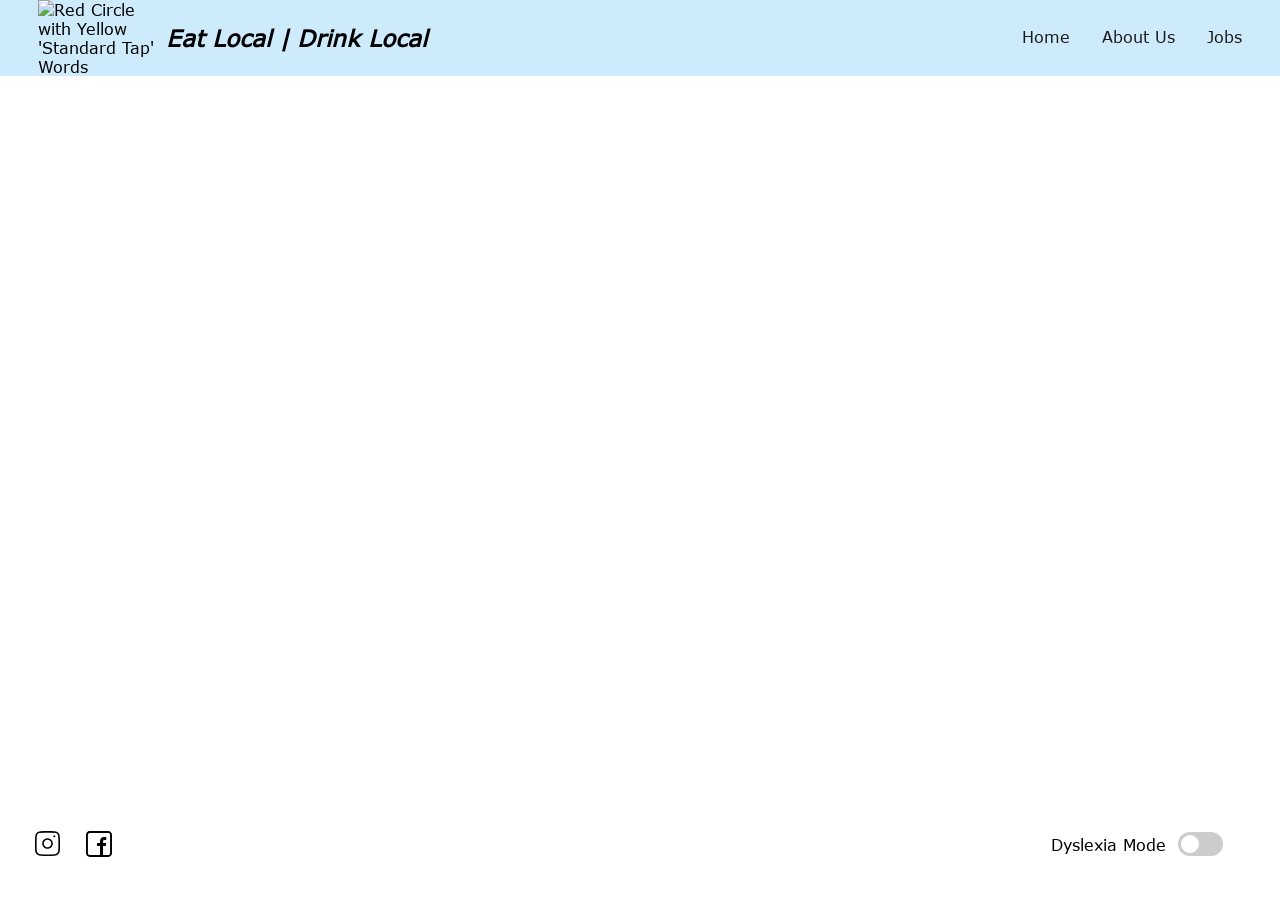
==== about.html @ 4fc0cf27 "added about page and fixed the menu" ====
<!DOCTYPE html>
<html lang="en">
<head>
    <meta charset="UTF-8">
    <meta name="viewport" content="width=device-width, initial-scale=1.0">
    <title>About | Standard Tap Philadelphia</title>
    <meta name="description" content="The home of local beer in Philadelphia. 21 drafts and 2 hand pumps complement a changing, locally sourced chalkboard menu." />
    <link rel="stylesheet" href="styles.css">
</head>
<body>
    <header aria-label="Header">
        <a href="#main" class="skip-link">Skip to main content</a>

        <div class="site-branding" role="Content">
            <img src="https://images.squarespace-cdn.com/content/v1/5dd43005931aab7d2c9b4cdf/1574188395319-GMSWC31FBBBBGD2QSYED/standardtaplogo.png"
                alt="Red Circle with Yellow 'Standard Tap' Words" />
        <h1>Eat Local | Drink Local</h1>
        </div>
        
    
        <button class="hamburger" aria-label="Hamburger Menu" aria-expanded="false">
        <span></span>
        <span></span>
        <span></span>
        </button>

        <nav class="header-menu closed" aria-label="Primary Menu">
        <ul aria-label="Navigation">
            <li aria-label="Home"><a href="index.html">Home</a></li>
            <li aria-label="About Us"><a href="about.html">About Us</a></li>
            <li aria-label="Jobs"><a href="jobs.html">Jobs</a></li>
        </ul>
        </nav> 
    </header>
    <main>

    </main>
<footer>
    <ul class="primary-menu" aria-label="Footer Navigation">
        <li class="social" aria-label="Standard Tap on Instagram (opens in a new tab)">
        <a href="" rel="noopener noreferrer" target="_blank">
            <img src="assets/insta-logo.svg" data-light="assets/insta-logo.svg" data-dark="assets/insta-dark-logo.svg" alt="Instagram Logo"/>
        </a>
        </li>
        <li class="social" aria-label="Standard Tap on Facebook (opens in a new tab)">
        <a href="" rel="noopener noreferrer" target="_blank">
        <img src="assets/fb-logo.svg" data-light="assets/fb-logo.svg" data-dark="assets/fb-dark-logo.svg" alt="Facebook Logo"/>
        </a>
        </li>
    </ul>
    <div class="dyslexia-toggle" aria-label="accessibility options" role="Toggle">
        <span id="dyslexia-label" role="Label">Dyslexia Mode</span>
        <button id="dyslexia-toggle" class="switch" role="Switch" aria-checked="false" aria-label="Toggle Dyslexia Mode">
            <span class="switch-handle"></span>
        </button>
    </div>
    </footer>
    <script>
        const toggle = document.getElementById("dyslexia-toggle");

        // Load saved preference
        const isOn = localStorage.getItem("dyslexia") === "on";
        if (isOn) {
        document.body.classList.add("dyslexia-mode");
        toggle.setAttribute("aria-checked", "true");
        }

        toggle.addEventListener("click", () => {
        const enabled = document.body.classList.toggle("dyslexia-mode");
        toggle.setAttribute("aria-checked", enabled.toString());
        localStorage.setItem("dyslexia", enabled ? "on" : "off");
        });

        const links = document.querySelectorAll("[data-bg]");
        const body = document.body;

        links.forEach(link => {
        const bgClass = `bg-${link.dataset.bg}`;
        link.addEventListener("mouseenter", () => body.classList.add(bgClass));
        link.addEventListener("mouseleave", () => body.classList.remove(bgClass));
        link.addEventListener("focus", () => body.classList.add(bgClass));
        link.addEventListener("blur", () => body.classList.remove(bgClass));
        });

        const updateSocialIcons = () => {
        const isDark = window.matchMedia("(prefers-color-scheme: dark)").matches;
        document.querySelectorAll(".social img").forEach(img => {
            img.src = isDark ? img.dataset.dark : img.dataset.light;
        });
        };

        updateSocialIcons();
        window.matchMedia("(prefers-color-scheme: dark)").addEventListener("change", updateSocialIcons);

    const hamburger = document.querySelector(".hamburger");
    const headerMenu = document.querySelector(".header-menu");
    const dyslexiaToggle = document.getElementById("dyslexia-toggle");

    hamburger.addEventListener("click", () => {
        const isOpen = headerMenu.classList.toggle("closed") === false;
        hamburger.setAttribute("aria-expanded", isOpen.toString());
    });

    // Close hamburger menu when tabbing past dyslexia toggle (mobile only)
    dyslexiaToggle.addEventListener("keydown", (e) => {
        const isTab = e.key === "Tab";
        const isShift = e.shiftKey;
        const isMobile = window.matchMedia("(max-width: 768px)").matches;
        const menuIsOpen = !headerMenu.classList.contains("closed");

        // Forward tab only, mobile only, menu open
        if (isTab && !isShift && isMobile && menuIsOpen) {
        headerMenu.classList.add("closed");
        hamburger.setAttribute("aria-expanded", "false");
        }
    });
    const mediaQuery = window.matchMedia("(min-width: 769px)");

    function handleResize(e) {
    if (e.matches) {
        // Desktop: always show nav
        headerMenu.classList.remove("closed");
        hamburger.setAttribute("aria-expanded", "true");
    } else {
        // Mobile: hide nav by default
        headerMenu.classList.add("closed");
        hamburger.setAttribute("aria-expanded", "false");
    }
    }

    // Run once on load
    handleResize(mediaQuery);

    // Run on resize
    mediaQuery.addEventListener("change", handleResize);

    </script>
</body>
</html>
---- styles.css ----
:root {
  --text-color: #1a1a1a;
  --bg-color: #ffffff;
  --bg-color-fade:rgba(255, 255, 255, 0.386);
  --accent-color: #630606;
  --red-color-fade: rgba(99, 6, 6, 0.8); 
  --error-red: #cc0000;
  --error-red-light: #ffcccc;
  --yellow-light: #fff0c8;
  --accent-two: #bc8d00;
  --accent-color-fade: rgba(0, 0, 0, 0.60);
  --dark-bg: #2c2c2c;
  --dark-bg-two: #4b4b4b;
  --dark-text: #F7F7F7; 
  --focus: #1159ab;
  --focus-dark: #51a2ff;
  --blue-background: rgb(194, 230, 252, 0.8);
  --grey-light: #ccc;
  --readable-box-color: rgba(255, 255, 255, 0.85);
  --box-shadow: rgba(0, 0, 0, 0.3);
  --transparent: rgba(0, 0, 0, 0);
}
@font-face {
    font-family: 'OpenDyslexic';
    src: url(./assets/OpenDyslexic-Regular.otf);
}
@font-face {
    font-family: 'Verdana';
    src: url(./assets/Verdana.ttf);
}

html,
body {
  min-height: 100%;
  font-size: 100%;
  margin: 0;
}

body {
  min-height: 100vh;
  height: 100%;
  display: flex;
  flex-direction: column;

  font-family: "Verdana", sans-serif;
}
body{
  background-image: url("https://images.squarespace-cdn.com/content/v1/5dd43005931aab7d2c9b4cdf/1592505151560-CEYVJVN3I89QY1W0RVCQ/homepage%2Bbackground.jpg");
  background-size: cover;
  background-position: center;
  background-repeat: no-repeat;
}

main {
  position: relative;
  z-index: 2;
}


header{
  display: flex;
  position: relative;
  flex-direction: row;
  justify-content: space-between;
  padding: 0px 3vw;
  margin: 0;  
  background-color: var(--blue-background);
}
main{
  flex: 1;
  display: flex;
  flex-direction: column;

  align-items: center;        /* horizontal centering */
  justify-content: flex-start; /* vertical top alignment */
  text-align: center;
  margin-top: 3vw;
}
.flex{
  display: flex;
  flex-direction: column;
  align-items: end;
}


/*BODY AND PHOTO STYLING*/
body::after {
  content: "";
  position: fixed;
  inset: 0;

  background-size: cover;
  background-position: center;
  background-repeat: no-repeat;

  opacity: 0; /* keep as default if you want the original background hidden */
  /* transition: opacity 0.5s ease-in-out; */ /* REMOVE THIS */

  pointer-events: none;
  z-index: -1;
}


body::before {
  content: "";
  position: fixed;
  inset: 0;
  background: var(--bg-color-fade);
  z-index: 0;
}


body.bg-food::after {
  background-image: url("https://images.squarespace-cdn.com/content/v1/5dd43005931aab7d2c9b4cdf/1682466593120-5XAHETOP9T0EJ8B3QXQ9/DSC09993.jpg");
  opacity: 1;
}

body.bg-drink::after {
  background-image: url("https://images.squarespace-cdn.com/content/v1/5dd43005931aab7d2c9b4cdf/1681236670642-6CSM02E4DPV5VDE2HC1P/DSC04756.jpg");
  opacity: 1;
}

body.bg-visit::after {
  background-image: url("https://images.squarespace-cdn.com/content/v1/5dd43005931aab7d2c9b4cdf/1683046927496-STR69ORZ93CP3G6DN9E6/public.jpeg");
  opacity: 1;
}

body.bg-happy::after {
  background-image: url("https://images.squarespace-cdn.com/content/v1/5dd43005931aab7d2c9b4cdf/1739847118194-CU3IDQPMOUGMMX12Z4S9/HH.jpg");
  opacity: 1;
}
/*general styles*/

p{
    font-size: clamp(1rem, 1.2vw, 1.5rem);
    line-height: 1.5;
    max-width: 65ch;
    text-align: start;
}

.primary-actions {
  width: 100%;
  display: flex;
  justify-content: center;
}

.primary-actions ul {
  justify-content: center;
  gap: 60px;
  width: 70%;
}


.action-link {
  font-size: clamp(1.05rem, 8vw, 5rem);

}
button {
  font-family: inherit;
}
a{
    text-decoration: none;
    color: var(--text-color);
    font-size: 1rem;
    line-height: 1.5;
}

ul{
    list-style: none;
    display: flex;
    flex-direction: row;
    width: 100%;
    flex-wrap: wrap;
     margin: 0, auto;
    padding: 0;
    gap: 2.5vw;
}

li{
    font-size: clamp(1rem, 2.5vw, 1.5rem);
    line-height: 1.5;
}

h1{
   font-size: clamp(1.05rem, 1.8vw, 1.5rem);
    font-weight: 600;
    line-height: 1.5;
    font-style: italic;
}

address{
    font-size: clamp(1rem, 1.5vw, 1.5rem);
    font-weight: 400;
    line-height: 1.5;
}
/*header styles*/
.site-branding{
  display: flex;
  flex-direction: row;
  align-items: center;
}

.site-branding img{
  width: 10vw;
}

#main{
    margin-top: 1vw;
    padding: 1vw;
}

.skip-link {
  position: absolute;
  top: -90px;
  left: 0;
  z-index: 100;
  background-color: var(--bg-color);
  padding: 10px 15px;
}

:focus-visible {
  outline: 3px solid var(--focus);
  outline-offset: 3px;
}

.social a {
  display: inline-flex;
  align-items: center;
  justify-content: center;
  width: 2vw;
  height: auto;
}

.social img {
  width: 100%;
  height: 100%;
  object-fit: contain;
}

li a:hover,
li a:focus-visible {
    text-decoration: underline;

}

/* Switch body */
.switch {
  all: unset;
  -webkit-appearance: none;
  appearance: none;
  width: 45px;
  height: 24px;
  background-color: var(--grey-light);
  border-radius: 999px;
  overflow: hidden;
  box-sizing: border-box;
  cursor: pointer;
  position: relative;
  display: block;
  isolation: isolate;
  transition: var(--bg-color) 0.2s ease;
}

.switch-handle {
  width: 18px;
  height: 18px;
  background-color: var(--bg-color);
  border-radius: 50%;
  position: absolute;
  top: 3px;
  left: 3px;
  transition: transform 0.2s ease;
}


.switch[aria-checked="true"] {
  background-color: var(--accent-color);
}

.switch[aria-checked="true"] .switch-handle {
  transform: translateX(21px);
}


/* Keyboard focus */
.switch:focus-visible {
  outline: 3px solid var(--focus);
  outline-offset: 3px;
}

/*Dyslexia Mode*/
.dyslexia-toggle {
  display: flex;
  flex-wrap: nowrap;
  align-items: center;
  gap: 0.75rem;
  font-family: inherit;
  background-color: var(--bg-color);
  border-radius: 999px;
  padding: 5px 10px;
  width: fit-content;
  min-width: 200px;
  height:fit-content;
  /* key fix: push to the right in flex container */
  margin-left: auto;
}

.dyslexia-mode button {
  font-family: "OpenDyslexic", Verdana, sans-serif;
}

.dyslexia-mode {
  font-family: "OpenDyslexic", Verdana, sans-serif;
  line-height: 1.8;
  letter-spacing: 0.08em;
  word-spacing: 0.16em;
}

 #dyslexia-toggle:focus {
  outline: 3px solid var(--focus);
  outline-offset: 3px;
}

body.dyslexia-mode #dyslexia-toggle {
  font-family: "OpenDyslexic", Verdana, sans-serif;
}

.dyslexia-mode .primary-actions a {
  letter-spacing: 0.04em; /* reduced */
  word-spacing: 0.08em;
}
::placeholder {
  font-family: inherit;
}

.dyslexia-mode ::placeholder {
  font-family: "OpenDyslexic", Verdana, sans-serif;
}
.skip-link:focus { top: 0; }

.main-box {
  background-color: var(--readable-box-color); /* semi-transparent white for readability */
  padding: 3rem 2rem;  /* space around text and links */
  border-radius: 15px; /* rounded corners */
  box-shadow: 0 8px 20px var(--box-shadow); /* subtle shadow to float above bg */
  display: flex;
  flex-direction: column;
  align-items: center;
  gap: 2rem;
  max-width: fit-content; /* optional: constrain width */
  width: 75%;
  margin: 0 auto; /* center horizontally */
}

 
.hamburger {
  display: none;  
  flex-direction: column;
  justify-content: space-between;
  width: 30px;
  height: 22px;
  background: transparent;
  border: none;
  cursor: pointer;
  z-index: 0; 
  align-self: center;
}

.hamburger span {
  display: block;
  height: 4px;
  width: 100%;
  background-color: var(--text-color);
  border-radius: 2px;
}


.header-menu {
  display: flex;
  flex-direction: column;
  align-items: flex-start;
  gap: 1rem;
}


.header-menu.closed {
  display: none;
}

/*FOOTER*/
footer{
  display: flex;
  flex-wrap: wrap;
  flex-direction: row;
  justify-content: space-between;
  margin: 0; 
  height: fit-content;
  padding: 1.5vw;
  z-index: 2;
  align-items: center;
}

footer .primary-menu {
  display: flex;
  flex-direction: row;
  gap: 2vw;
  background-color: var(--readable-box-color);
  width: fit-content; 
  padding: 0.5rem 1rem;
  border-radius: 15px;
  align-items: center;
}

footer .primary-menu li {
  align-self: center;
  padding: 0;
}

footer .primary-menu li.social {
  display: flex;
  align-items: center;
  line-height: 0;
}

footer .primary-menu li.social a {
  display: flex;
  align-items: center;
  justify-content: center;
}
/*JOBS PAGE AND FORM STYLING*/

body.jobs main {
  padding: 0;
  margin: 0;
  width: 100%;
}


.sr-only {
  position: absolute;
  width: 1px;
  height: 1px;
  overflow: hidden;
  clip: rect(0,0,0,0);
  white-space: nowrap;
}

    form {
      background: var(--bg-color);
      padding: 2rem;
      border-radius: 10px;
      box-shadow: 0 4px 12px var(--box-shadow);
      width: 500px;
      display: flex;
      flex-direction: column;
      gap: 1rem;
    }

    h2 {
      text-align: center;
      margin: 0 0 0.5rem 0;
    }

    fieldset {
      border: none;
      padding: 0;
      margin: 0;
      display: flex;
      gap: 1rem;
    }

    label {
      display: flex;
      flex-direction: column;
      gap: 0.3rem;
      font-size: 0.9rem;
      font-weight: bold;
      color: var(--text-color);
      flex: 1;
      align-items:flex-start;
      letter-spacing: 0.08em;
    }
fieldset label {
  flex: 1;
}

form > label {
  flex: none;
  width: 100%;
}
    input[type="text"],
    input[type="email"],
    input[type="file"],
    textarea {
      width: 100%;
      padding: 0.6rem 0.8rem;
      border: 1px solid var(--grey-light);
      border-radius: 6px;
      font-size: 1rem;
      box-sizing: border-box;
      font-weight: normal;
      border-radius:15px;
    }

    textarea {
      resize: vertical;
    }

    input[type="file"] {
      padding: 0.4rem;
      cursor: pointer;
    }

    #contactForm.hidden {
      display: none;
    }
    button[type="submit"] {
      padding: 0.75rem;
      background-color: var(--accent-color);
      color: var(--bg-color);
      border: none;
      border-radius: 15px;
      font-size: 1rem;
    }
    button[type="reset"]{
      padding: 0.75rem;
      background-color: var(--background-color);
      color: var(--accent-color);
      border: solid 2px var(--accent-color);
      border-radius: 15px;
      font-size: 1rem;
      width:fit-content;
    }
    button[type="submit"]:hover {
      cursor: pointer;
    }
#returnBtn {
  padding: 0.75rem 1.5rem;
  background-color: var(--accent-color);
  color: var(--bg-color);
  border: none;
  border-radius: 6px;
  font-size: 1rem;
  cursor: pointer;
}


label{
  align-self:flex-start;
}
/*Feed back on the form*/
input.error,
textarea.error {
  border-color: #ffcccc;
  background-color: #fff5f5;
}

.error-message {
  display: none;
  color: var(--error-red);
  font-size: 0.8rem;
  font-weight: normal;
  margin-top: 0.25rem;
  align-items: center;
  gap: 0.3rem;
}

.error-message.visible {
  display: flex;
}
/*Confirmation*/
#confirmation {
      display: none;
      background: white;
      padding: 2rem;
      border-radius: 10px;
      box-shadow: 0 4px 12px rgba(0,0,0,0.1);
      width: 500px;
      text-align: center;
    }

    #confirmation h2 {
      color: var(--accent-color);
    }

    #confirmation dl {
      text-align: left;
      margin-top: 1rem;
    }

    #confirmation dt {
      font-weight: bold;
      color: #333;
      margin-top: 0.75rem;
    }

    #confirmation dd {
      margin: 0.2rem 0 0 0;
      color: #555;}

/* Optional: responsive adjustments */
@media (max-width: 768px) {
  .main-box {
    padding: 2rem 1rem;
  }
}

@media (prefers-reduced-motion: reduce) {
  * {
    animation-duration: 0.01ms !important;
    transition-duration: 0.01ms !important;
  }
}

@media (prefers-color-scheme: dark) {
  header{
    background-color: var(--accent-color-fade);
  }
  body {
    color: var(--dark-text);
  }
  a{
    color: var(--dark-text);
  }
  footer .primary-menu {
    background-color: var(--red-color-fade);
  }
  .skip-link{
    background-color: var(--accent-color);
  }
  body::before {
  background: var(--accent-color-fade);
}
  .dyslexia-toggle{
    background-color: var(--accent-color);
  }
  .switch[aria-checked="true"] {
  background-color: var(--accent-two);
}
  .main-box{
    background-color: var(--accent-color-fade);
    box-shadow:0 8px 20px var(--transparent);
  }
  
:focus-visible {
  outline: 3px solid var(--focus-dark);
  outline-offset: 3px;
}
 #dyslexia-toggle:focus {
  outline: 3px solid var(--focus-dark);
  outline-offset: 3px;
}
 .hamburger span{
    background-color: var(--bg-color);
  }
  /*Form Page*/
  body.jobs{
    background-color:var(--dark-bg);
  }
  form{
    background-color:var(--dark-bg);
    box-shadow: 0 4px 12px var(--bg-color-fade);
  }
  label{
    color: var(--dark-text);
  }
  input, textarea{
    background-color: var(--dark-bg-two);
    color: var(--dark-text);
  }
  /* Placeholder text */
  ::placeholder {
    color: var(--yellow-light);
  }
  /*Error Message*/
  input.error, textarea.error{
    border-color: var(--error-red);
    background-color: #4b4b4b;
    color: var(--error-red-light);
  }
  .error-message {
    color: var(--error-red-light);
  }

  /* Confirmation section */
  #confirmation {
    background-color: var(--dark-bg);
    box-shadow: 0 4px 12px var(--bg-color-fade);
  }

  #confirmation h2 {
    color: var(--accent-two);
  }

  #confirmation dt {
    color: var(--dark-text);
  }

  #confirmation dd {
    color: rgba(247, 247, 247, 0.7);
  }

  #confirmation p {
    color: var(--dark-text);
  }

  /* Reset button */
  button[type="reset"] {
    background-color: transparent;
    color: var(--dark-text);
    border-color: var(--dark-text);
  }

  /* Return button */
  #returnBtn {
    background-color: var(--accent-two);
    color: var(--dark-bg);
  }
}

@media (max-width: 768px) {
  .hamburger {
    display: flex;
  }

  header nav.header-menu {
    position: absolute;       
    top: 100%;
    left: 0;
    right: 0;
    background-color: var(--dark-text);
    padding: 1rem 2rem;
    flex-direction: column;
    border-bottom-left-radius: 10px;
    border-bottom-right-radius: 10px;
    z-index: 1000;            
  }
  nav.header-menu ul{
    flex-direction: column;
  }
   @media (prefers-color-scheme: dark) {
    header nav.header-menu {
      background-color: var(--accent-color);
    }
  }
}


@media (max-width: 600px) {
  .main-box {
    padding: 1.5rem 1rem;
    gap: 1rem;
  }

  .primary-actions ul {
    flex-direction: column;
    gap: 1rem;
  }

  .site-branding img {
    width: 25vw;
  }
    form {
    width: 90%;
    padding: 1rem;
  }

  fieldset {
    flex-direction: column;
    gap: 0.5rem;
  }

  button[type="submit"],
  button[type="reset"] {
    width: 100%;
  }
  
  footer .primary-menu{
    flex-direction: column;
    align-items: center;
    gap: 1rem;
  }
}


@media (max-width: 900px) {
  .social img{
    width: 25vw;
  }
  
}
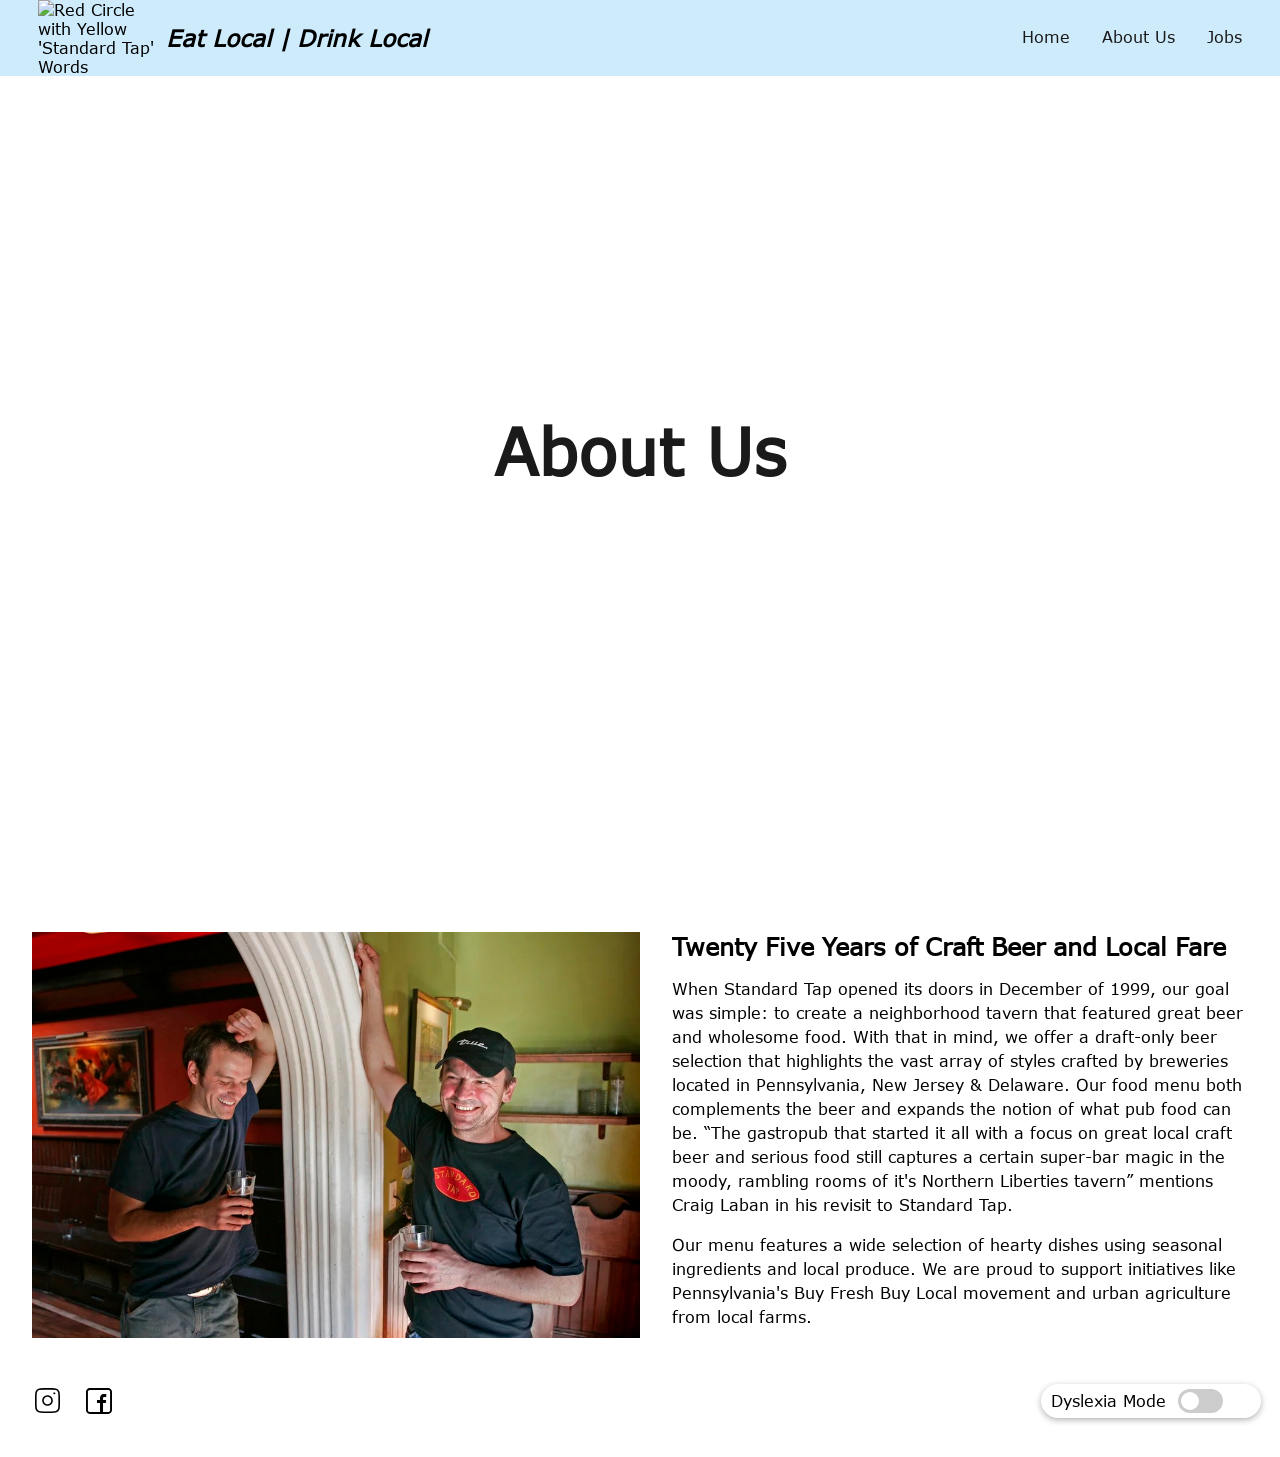
==== commit 6adac945: "some aria updates and start of about page" ====
--- a/about.html
+++ b/about.html
@@ -7,15 +7,15 @@
     <meta name="description" content="The home of local beer in Philadelphia. 21 drafts and 2 hand pumps complement a changing, locally sourced chalkboard menu." />
     <link rel="stylesheet" href="styles.css">
 </head>
-<body>
+<body class="about">
     <header aria-label="Header">
         <a href="#main" class="skip-link">Skip to main content</a>
 
-        <div class="site-branding" role="Content">
+        <figure class="site-branding">
             <img src="https://images.squarespace-cdn.com/content/v1/5dd43005931aab7d2c9b4cdf/1574188395319-GMSWC31FBBBBGD2QSYED/standardtaplogo.png"
                 alt="Red Circle with Yellow 'Standard Tap' Words" />
         <h1>Eat Local | Drink Local</h1>
-        </div>
+        </figure>
         
     
         <button class="hamburger" aria-label="Hamburger Menu" aria-expanded="false">
@@ -24,7 +24,7 @@
         <span></span>
         </button>
 
-        <nav class="header-menu closed" aria-label="Primary Menu">
+        <nav class="header-menu closed" aria-label="Primary Menu" role="menu">
         <ul aria-label="Navigation">
             <li aria-label="Home"><a href="index.html">Home</a></li>
             <li aria-label="About Us"><a href="about.html">About Us</a></li>
@@ -33,7 +33,17 @@
         </nav> 
     </header>
     <main>
-
+        <section class="hero" aria-label="Hero Image" role="banner">
+            <h2>About Us</h2>
+        </section>
+        <section class="abt-flex" aria-label="about content" role="group">
+            <img src="./assets/aboutimage.jpg" alt="Image of two men in the standard tap standing by an arch way laughing and holding a draft beer.One wears a standard tap shirt and smiles into the camera while the other smiles at the ground.">
+            <article class="abt-content" aria-label="About Us Content" role="Content">
+                <h2>Twenty Five Years of Craft Beer and Local Fare</h2>
+                <p>When Standard Tap opened its doors in December of 1999, our goal was simple: to create a neighborhood tavern that featured great beer and wholesome food. With that in mind, we offer a draft-only beer selection that highlights the vast array of styles crafted by breweries located in Pennsylvania, New Jersey & Delaware. Our food menu both complements the beer and expands the notion of what pub food can be. “The gastropub that started it all with a focus on great local craft beer and serious food still captures a certain super-bar magic in the moody, rambling rooms of it's Northern Liberties tavern” mentions Craig Laban in his revisit to Standard Tap.</p>
+                <p>Our menu features a wide selection of hearty dishes using seasonal ingredients and local produce. We are proud to support initiatives like Pennsylvania's Buy Fresh Buy Local movement and urban agriculture from local farms. </p>
+            </article>
+        </section>
     </main>
 <footer>
     <ul class="primary-menu" aria-label="Footer Navigation">
--- a/styles.css
+++ b/styles.css
@@ -194,6 +194,10 @@
     line-height: 1.5;
 }
 /*header styles*/
+figure{
+  margin: 0;
+  padding: 0;
+}
 .site-branding{
   display: flex;
   flex-direction: row;
@@ -303,6 +307,7 @@
   height:fit-content;
   /* key fix: push to the right in flex container */
   margin-left: auto;
+  box-shadow: 0 2px 6px var(--box-shadow);
 }
 
 .dyslexia-mode button {
@@ -597,12 +602,87 @@
     #confirmation dd {
       margin: 0.2rem 0 0 0;
       color: #555;}
-
+/*ABOUT PAGE*/
+/*ABOUT PAGE HERO*/
+body.about .hero {
+  width: 100%;
+  height: 100vh;
+  margin: 0;
+  background-image: url("https://images.squarespace-cdn.com/content/v1/5dd43005931aab7d2c9b4cdf/1592505151560-CEYVJVN3I89QY1W0RVCQ/homepage%2Bbackground.jpg");
+  background-size: cover;
+  background-position: center;
+  display: flex;
+  align-items: center;
+  justify-content: center;
+  position: relative;
+  z-index: 1;
+  margin-bottom: 2rem;
+}
+body.about header {
+  position: fixed;
+  top: 0;
+  left: 0;
+  right: 0;
+  z-index: 10;
+}
+body.about .hero h2 {
+  position: relative;
+  z-index: 2;
+  color: var(--text-color);
+  font-size: clamp(2rem, 5vw, 4rem);
+  background-color: var(--readable-box-color);
+  padding: 1.5rem;
+  border-radius: 10px;
+  margin: 0;
+}
+body.about {
+  background-image: none;
+  background-color: var(--bg-color);
+}
+body.about main {
+  margin: 0;
+  padding: 0;
+}
+body.about::before,
+body.about::after {
+  display: none;
+}
+body.about .hero::before {
+  content: "";
+  position: absolute;
+  inset: 0;
+  background: var(--bg-color-fade);
+  z-index: 1;
+}
+.abt-flex{
+  display: flex;
+  flex-direction: row;
+  justify-content: center;
+  gap: 2rem;
+  margin: 0 auto;
+  padding : 0 2rem;
+}
+
+.abt-flex img{
+  height: 100%;
+  width: 50%;
+  object-fit: cover;
+  align-self: stretch;
+}
+
+body.about .abt-content h2{
+  text-align: left;
+}
+body.about main {
+  align-items: stretch;
+  text-align: left;
+}
 /* Optional: responsive adjustments */
 @media (max-width: 768px) {
   .main-box {
     padding: 2rem 1rem;
   }
+  
 }
 
 @media (prefers-reduced-motion: reduce) {
@@ -715,6 +795,17 @@
   #returnBtn {
     background-color: var(--accent-two);
     color: var(--dark-bg);
+  }
+  /*About Page*/
+  body.about .hero::before{
+    background-color: var(--accent-color-fade);
+  }
+  body.about .hero h2{
+    color: var(--dark-text);
+    background-color: var(--accent-color-fade);
+  }
+  body.about{
+    background-color: var(--dark-bg);
   }
 }
 
@@ -738,13 +829,13 @@
   nav.header-menu ul{
     flex-direction: column;
   }
-   @media (prefers-color-scheme: dark) {
+@media (prefers-color-scheme: dark) {
     header nav.header-menu {
       background-color: var(--accent-color);
     }
-  }
-}
-
+
+  }
+}
 
 @media (max-width: 600px) {
   .main-box {
@@ -780,6 +871,13 @@
     align-items: center;
     gap: 1rem;
   }
+    body.about .hero h2 {
+    font-size: clamp(1.5rem, 6vw, 2.5rem);
+  }
+
+  .abt-content {
+    padding: 0 1rem;
+  }
 }
 
 
@@ -787,5 +885,21 @@
   .social img{
     width: 25vw;
   }
+   .abt-flex {
+    flex-direction: column;
+    align-items: stretch;
+    padding: 1rem 2rem;
+    width: 100%;
+    box-sizing: border-box;
+  }
+
+  .abt-flex img {
+    max-width: 100%;
+    width: 100%;
+  }
+
+  body.about main {
+    align-items: stretch;
+  }
   
 }
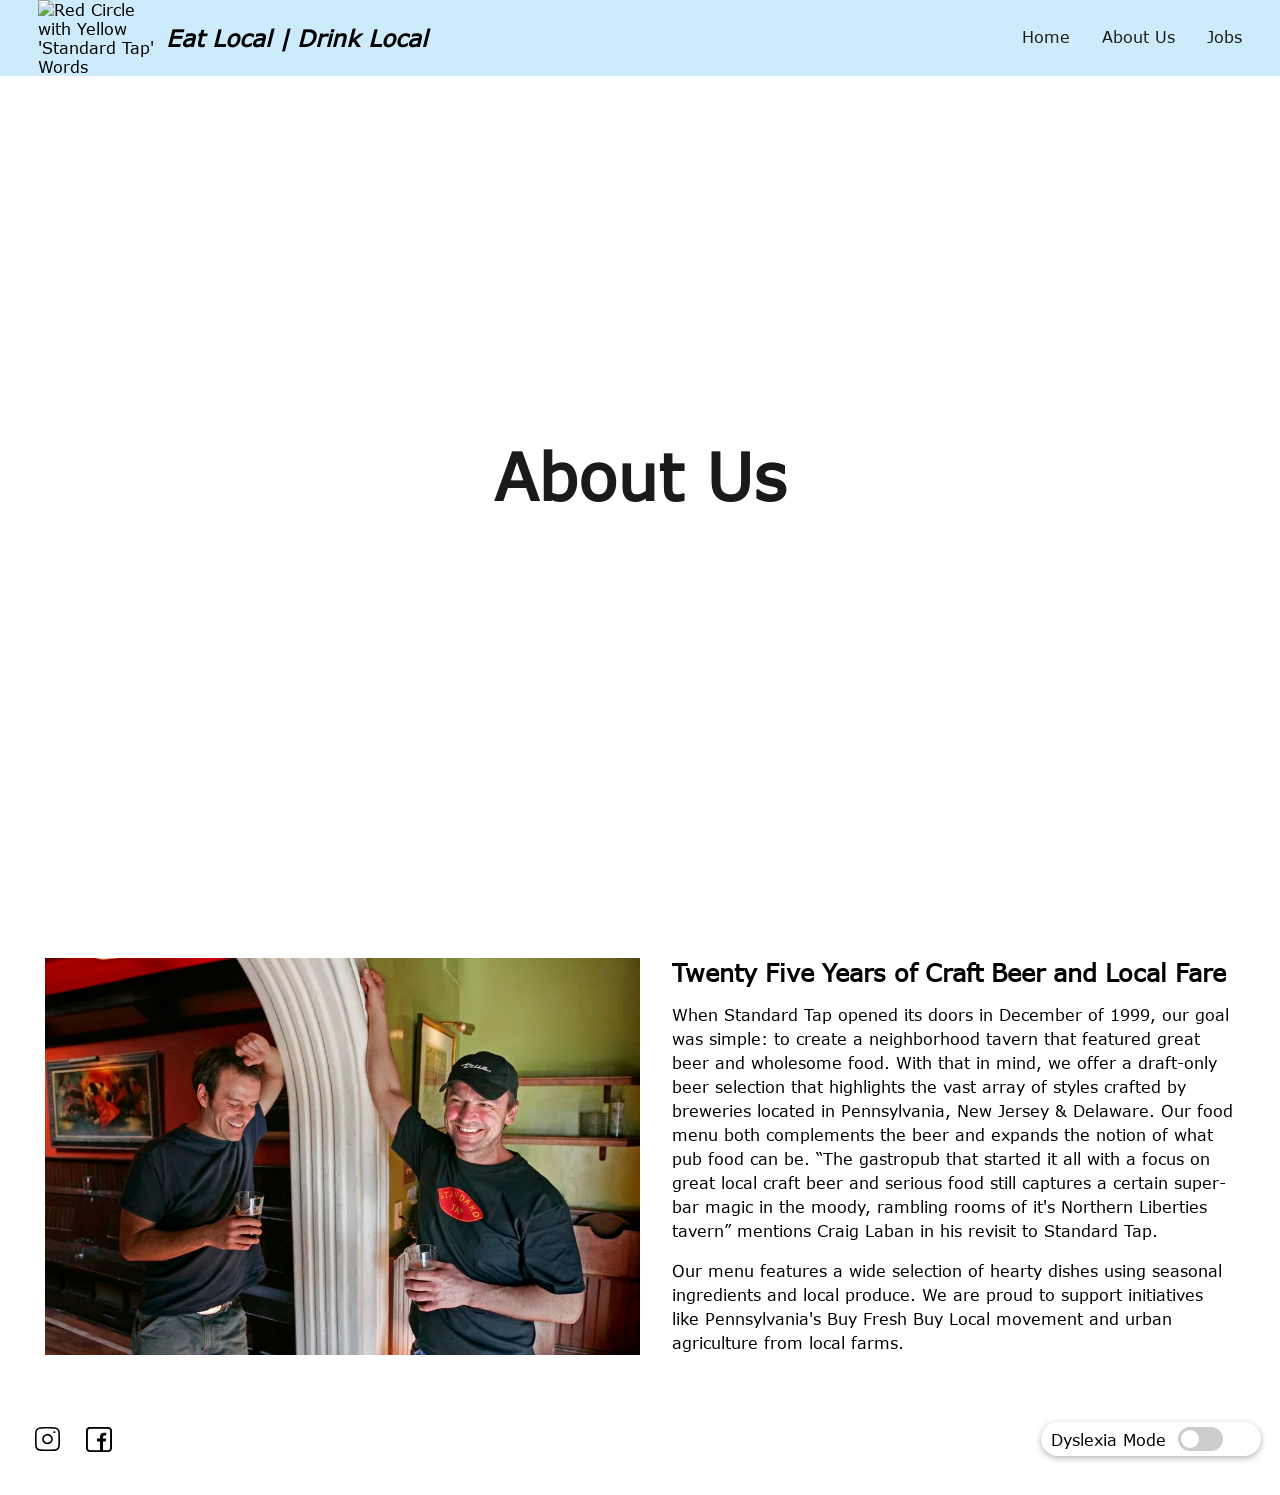
==== commit 610240d3: "aria label fixes" ====
--- a/about.html
+++ b/about.html
@@ -24,7 +24,7 @@
         <span></span>
         </button>
 
-        <nav class="header-menu closed" aria-label="Primary Menu" role="menu">
+        <nav class="header-menu closed" aria-label="Primary Menu">
         <ul aria-label="Navigation">
             <li aria-label="Home"><a href="index.html">Home</a></li>
             <li aria-label="About Us"><a href="about.html">About Us</a></li>
@@ -32,12 +32,12 @@
         </ul>
         </nav> 
     </header>
-    <main>
+    <main id="main">
         <section class="hero" aria-label="Hero Image" role="banner">
             <h2>About Us</h2>
         </section>
         <section class="abt-flex" aria-label="about content" role="group">
-            <img src="./assets/aboutimage.jpg" alt="Image of two men in the standard tap standing by an arch way laughing and holding a draft beer.One wears a standard tap shirt and smiles into the camera while the other smiles at the ground.">
+            <img src="./assets/aboutimage.jpg" alt="A photo of Two men laughing and holding draft beers inside Standard Tap, one wearing a Standard Tap shirt and hat.">
             <article class="abt-content" aria-label="About Us Content" role="Content">
                 <h2>Twenty Five Years of Craft Beer and Local Fare</h2>
                 <p>When Standard Tap opened its doors in December of 1999, our goal was simple: to create a neighborhood tavern that featured great beer and wholesome food. With that in mind, we offer a draft-only beer selection that highlights the vast array of styles crafted by breweries located in Pennsylvania, New Jersey & Delaware. Our food menu both complements the beer and expands the notion of what pub food can be. “The gastropub that started it all with a focus on great local craft beer and serious food still captures a certain super-bar magic in the moody, rambling rooms of it's Northern Liberties tavern” mentions Craig Laban in his revisit to Standard Tap.</p>
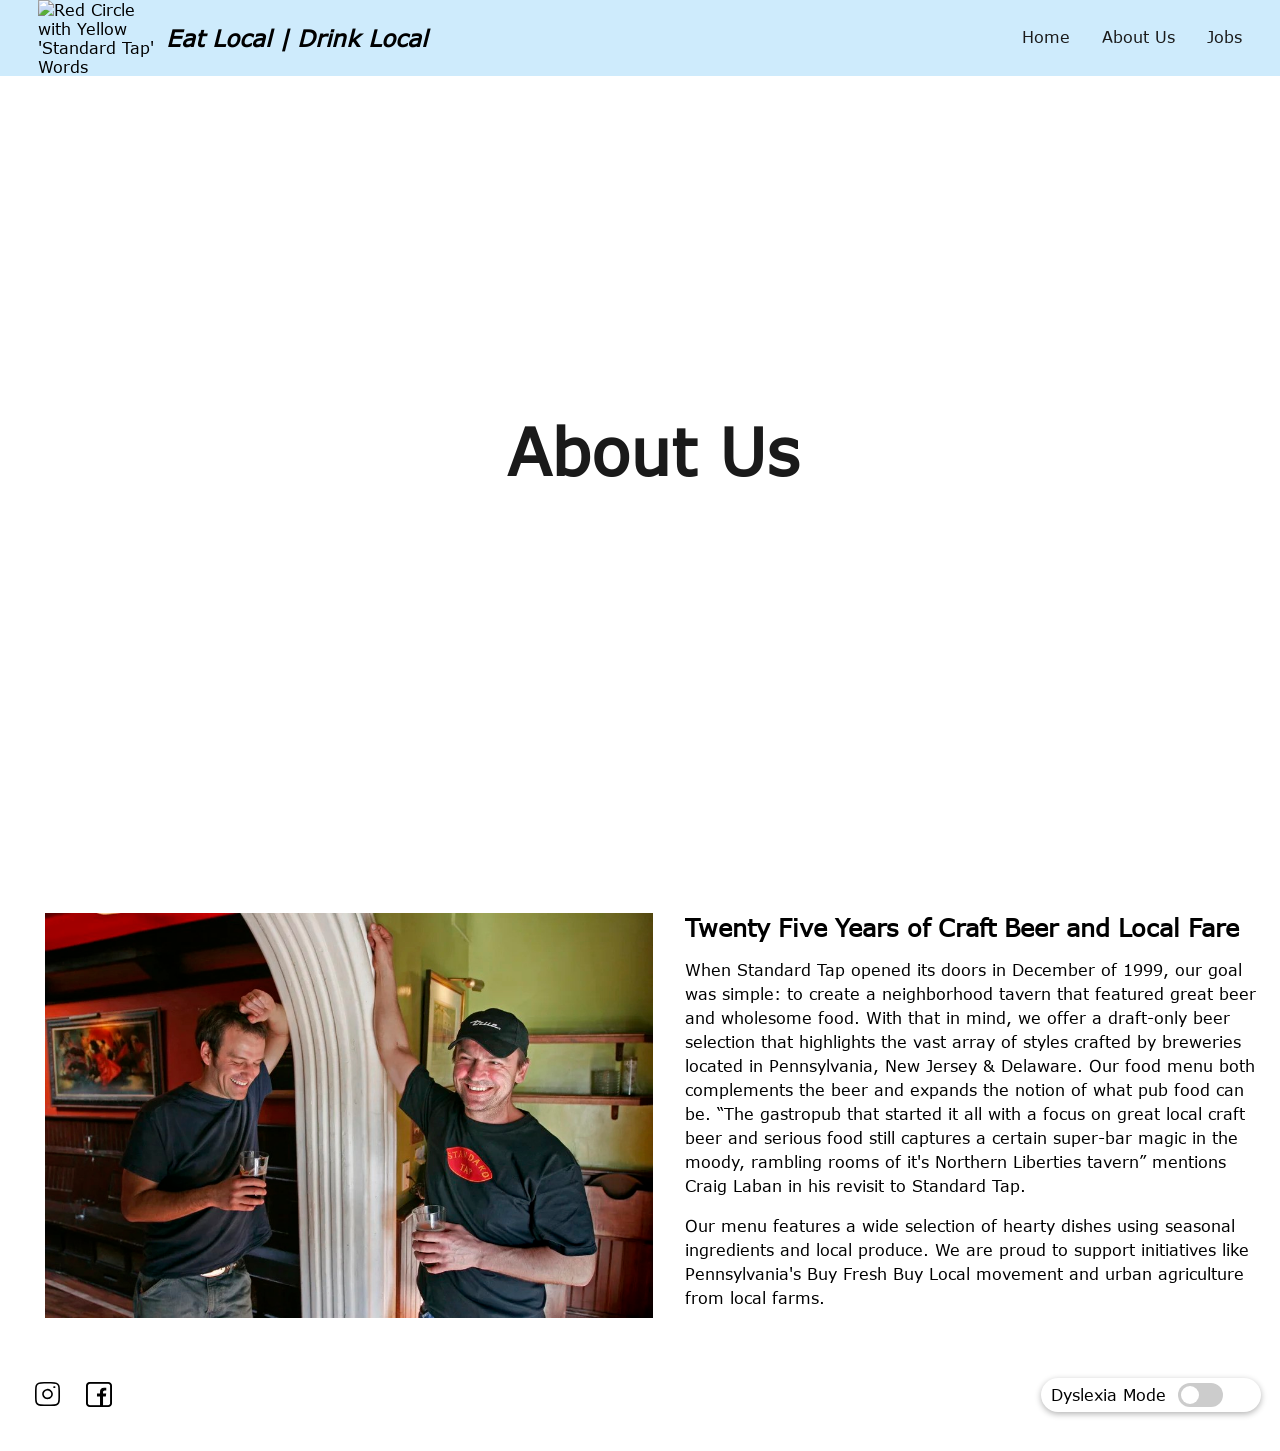
==== commit 342f2cbe: "layout fixes and accesibility adjustments" ====
--- a/about.html
+++ b/about.html
@@ -11,14 +11,14 @@
     <header aria-label="Header">
         <a href="#main" class="skip-link">Skip to main content</a>
 
-        <figure class="site-branding">
+        <div class="site-branding">
             <img src="https://images.squarespace-cdn.com/content/v1/5dd43005931aab7d2c9b4cdf/1574188395319-GMSWC31FBBBBGD2QSYED/standardtaplogo.png"
                 alt="Red Circle with Yellow 'Standard Tap' Words" />
-        <h1>Eat Local | Drink Local</h1>
-        </figure>
+            <h1>Eat Local | Drink Local</h1>
+        </div>
         
     
-        <button class="hamburger" aria-label="Hamburger Menu" aria-expanded="false">
+        <button class="hamburger" aria-label="Toggle Navigation Menu" aria-expanded="false">
         <span></span>
         <span></span>
         <span></span>
@@ -32,13 +32,13 @@
         </ul>
         </nav> 
     </header>
-    <main id="main">
-        <section class="hero" aria-label="Hero Image" role="banner">
+    <main id="main" style="position:relative;" tabindex="-1">
+        <section class="hero" aria-label="Standard Tap restaurant exterior in Northern Liberties Philadelphia" role="banner">
             <h2>About Us</h2>
         </section>
         <section class="abt-flex" aria-label="about content" role="group">
             <img src="./assets/aboutimage.jpg" alt="A photo of Two men laughing and holding draft beers inside Standard Tap, one wearing a Standard Tap shirt and hat.">
-            <article class="abt-content" aria-label="About Us Content" role="Content">
+            <article class="abt-content" aria-label="About Us Content">
                 <h2>Twenty Five Years of Craft Beer and Local Fare</h2>
                 <p>When Standard Tap opened its doors in December of 1999, our goal was simple: to create a neighborhood tavern that featured great beer and wholesome food. With that in mind, we offer a draft-only beer selection that highlights the vast array of styles crafted by breweries located in Pennsylvania, New Jersey & Delaware. Our food menu both complements the beer and expands the notion of what pub food can be. “The gastropub that started it all with a focus on great local craft beer and serious food still captures a certain super-bar magic in the moody, rambling rooms of it's Northern Liberties tavern” mentions Craig Laban in his revisit to Standard Tap.</p>
                 <p>Our menu features a wide selection of hearty dishes using seasonal ingredients and local produce. We are proud to support initiatives like Pennsylvania's Buy Fresh Buy Local movement and urban agriculture from local farms. </p>
@@ -48,12 +48,12 @@
 <footer>
     <ul class="primary-menu" aria-label="Footer Navigation">
         <li class="social" aria-label="Standard Tap on Instagram (opens in a new tab)">
-        <a href="" rel="noopener noreferrer" target="_blank">
+        <a href="https://www.instagram.com/standardtap/" rel="noopener noreferrer" target="_blank">
             <img src="assets/insta-logo.svg" data-light="assets/insta-logo.svg" data-dark="assets/insta-dark-logo.svg" alt="Instagram Logo"/>
         </a>
         </li>
         <li class="social" aria-label="Standard Tap on Facebook (opens in a new tab)">
-        <a href="" rel="noopener noreferrer" target="_blank">
+        <a href="https://www.facebook.com/StandardTap" rel="noopener noreferrer" target="_blank">
         <img src="assets/fb-logo.svg" data-light="assets/fb-logo.svg" data-dark="assets/fb-dark-logo.svg" alt="Facebook Logo"/>
         </a>
         </li>
--- a/styles.css
+++ b/styles.css
@@ -65,8 +65,13 @@
   padding: 0px 3vw;
   margin: 0;  
   background-color: var(--blue-background);
-}
-main{
+    position: fixed;
+  top: 0;
+  left: 0;
+  right: 0;
+  z-index: 10;
+}
+.main{
   flex: 1;
   display: flex;
   flex-direction: column;
@@ -74,7 +79,7 @@
   align-items: center;        /* horizontal centering */
   justify-content: flex-start; /* vertical top alignment */
   text-align: center;
-  margin-top: 3vw;
+  height: 100%;
 }
 .flex{
   display: flex;
@@ -355,6 +360,7 @@
   max-width: fit-content; /* optional: constrain width */
   width: 75%;
   margin: 0 auto; /* center horizontally */
+  margin-top: 70px; /* space from header */
 }
 
  
@@ -516,6 +522,10 @@
       cursor: pointer;
     }
 
+    #contactForm{
+        margin-top:70px;
+    }
+
     #contactForm.hidden {
       display: none;
     }
@@ -604,20 +614,6 @@
       color: #555;}
 /*ABOUT PAGE*/
 /*ABOUT PAGE HERO*/
-body.about .hero {
-  width: 100%;
-  height: 100vh;
-  margin: 0;
-  background-image: url("https://images.squarespace-cdn.com/content/v1/5dd43005931aab7d2c9b4cdf/1592505151560-CEYVJVN3I89QY1W0RVCQ/homepage%2Bbackground.jpg");
-  background-size: cover;
-  background-position: center;
-  display: flex;
-  align-items: center;
-  justify-content: center;
-  position: relative;
-  z-index: 1;
-  margin-bottom: 2rem;
-}
 body.about header {
   position: fixed;
   top: 0;
@@ -625,6 +621,57 @@
   right: 0;
   z-index: 10;
 }
+
+body.about {
+  background-image: none;
+  background-color: var(--bg-color);
+  margin: 0;
+  padding: 0;
+  overflow-x: hidden;
+}
+
+body.about::before,
+body.about::after {
+  display: none;
+}
+
+body.about main {
+  position: relative;
+  width: 100%;
+  margin: 0;
+  padding: 0;
+  margin-top: 0 !important;
+  align-items: stretch;
+  text-align: left;
+}
+
+body.about .hero {
+  position: absolute;
+  top: 0;
+  left: 0;
+  width: 100%;
+  height: 100vh;
+  margin: 0;
+  padding: 0;
+  background-image: url("https://images.squarespace-cdn.com/content/v1/5dd43005931aab7d2c9b4cdf/1592505151560-CEYVJVN3I89QY1W0RVCQ/homepage%2Bbackground.jpg");
+  background-size: cover;
+  background-position: center;
+  display: flex;
+  align-items: center;
+  justify-content: center;
+  position: absolute;
+  z-index: 1;
+  box-sizing: border-box;
+}
+
+body.about .hero::before {
+  content: "";
+  position: absolute;
+  inset: 0;
+  background: var(--bg-color-fade);
+  z-index: 1;
+}
+
 body.about .hero h2 {
   position: relative;
   z-index: 2;
@@ -635,48 +682,31 @@
   border-radius: 10px;
   margin: 0;
 }
-body.about {
-  background-image: none;
-  background-color: var(--bg-color);
-}
-body.about main {
-  margin: 0;
-  padding: 0;
-}
-body.about::before,
-body.about::after {
-  display: none;
-}
-body.about .hero::before {
-  content: "";
-  position: absolute;
-  inset: 0;
-  background: var(--bg-color-fade);
-  z-index: 1;
-}
-.abt-flex{
+
+/* This pushes the abt-flex content below the hero */
+body.about .abt-flex {
+  margin-top: 100vh;
+}
+
+.abt-flex {
   display: flex;
   flex-direction: row;
   justify-content: center;
   gap: 2rem;
-  margin: 0 auto;
-  padding : 0 2rem;
-}
-
-.abt-flex img{
+  padding: 0 2rem;
+}
+
+.abt-flex img {
   height: 100%;
   width: 50%;
   object-fit: cover;
   align-self: stretch;
 }
 
-body.about .abt-content h2{
+body.about .abt-content h2 {
   text-align: left;
 }
-body.about main {
-  align-items: stretch;
-  text-align: left;
-}
+
 /* Optional: responsive adjustments */
 @media (max-width: 768px) {
   .main-box {
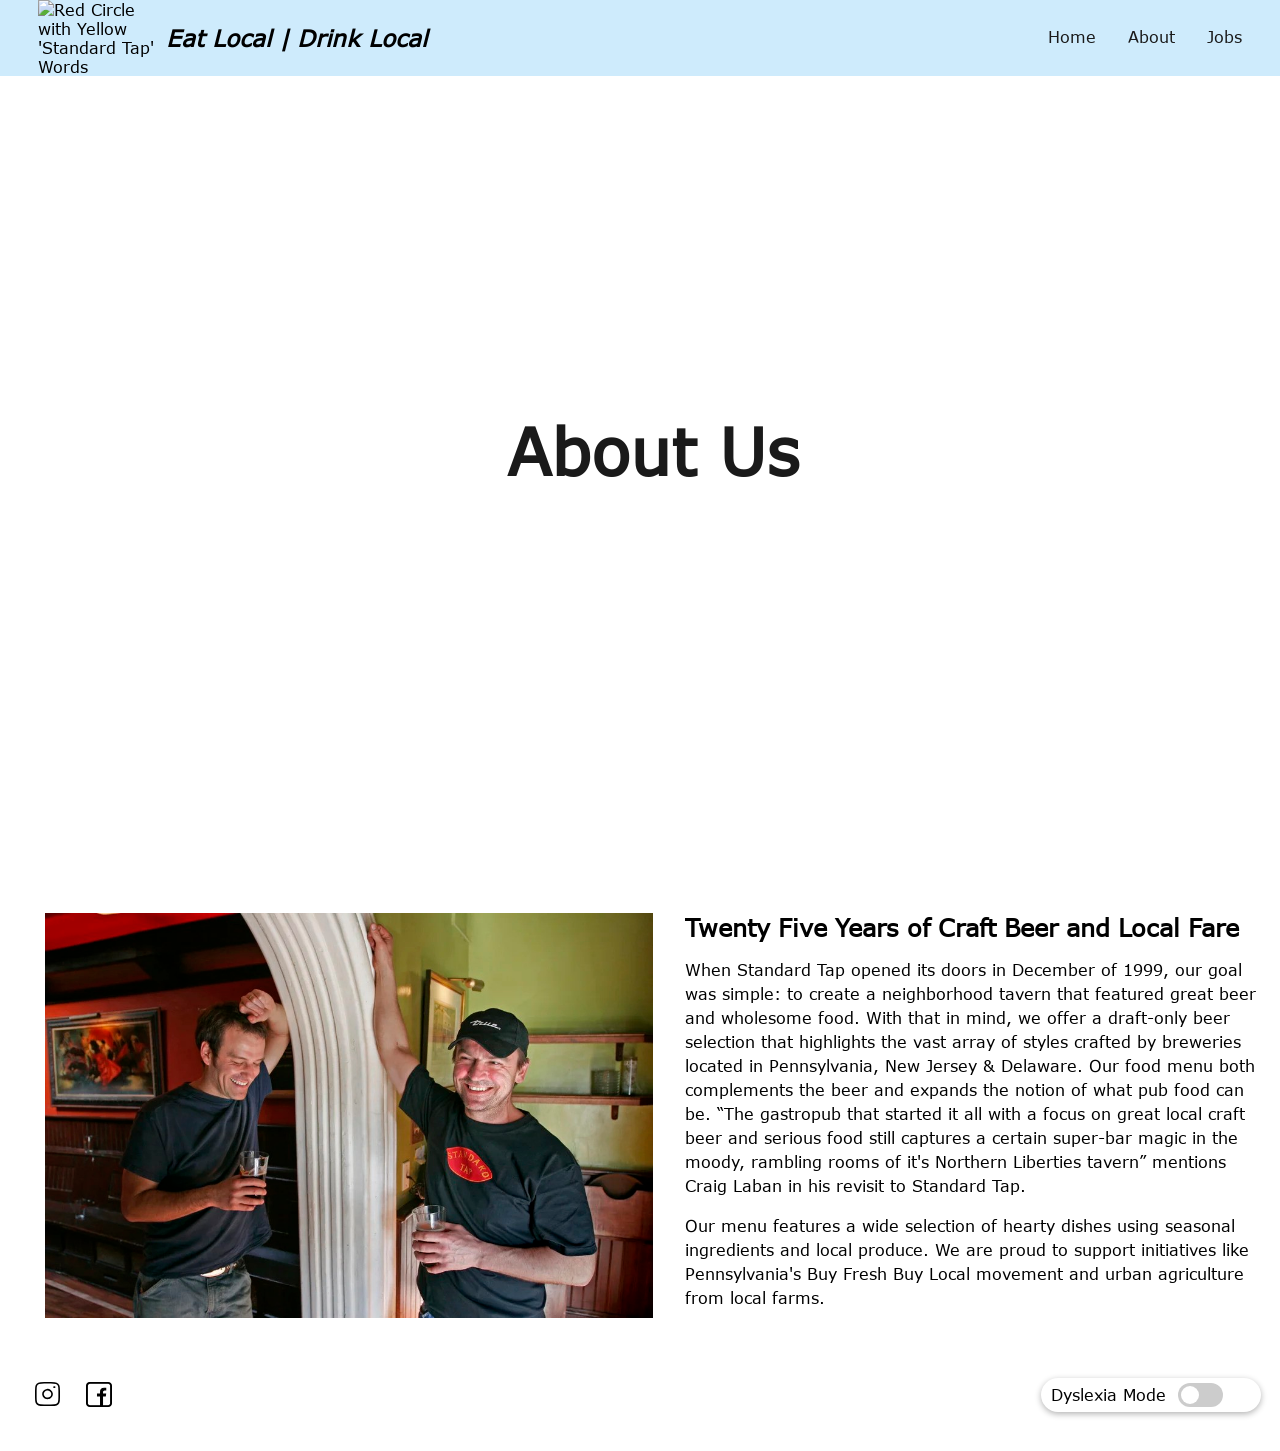
==== commit 9a822cb6: "menu edit" ====
--- a/about.html
+++ b/about.html
@@ -27,7 +27,7 @@
         <nav class="header-menu closed" aria-label="Primary Menu">
         <ul aria-label="Navigation">
             <li aria-label="Home"><a href="index.html">Home</a></li>
-            <li aria-label="About Us"><a href="about.html">About Us</a></li>
+            <li aria-label="About Us"><a href="about.html">About</a></li>
             <li aria-label="Jobs"><a href="jobs.html">Jobs</a></li>
         </ul>
         </nav> 
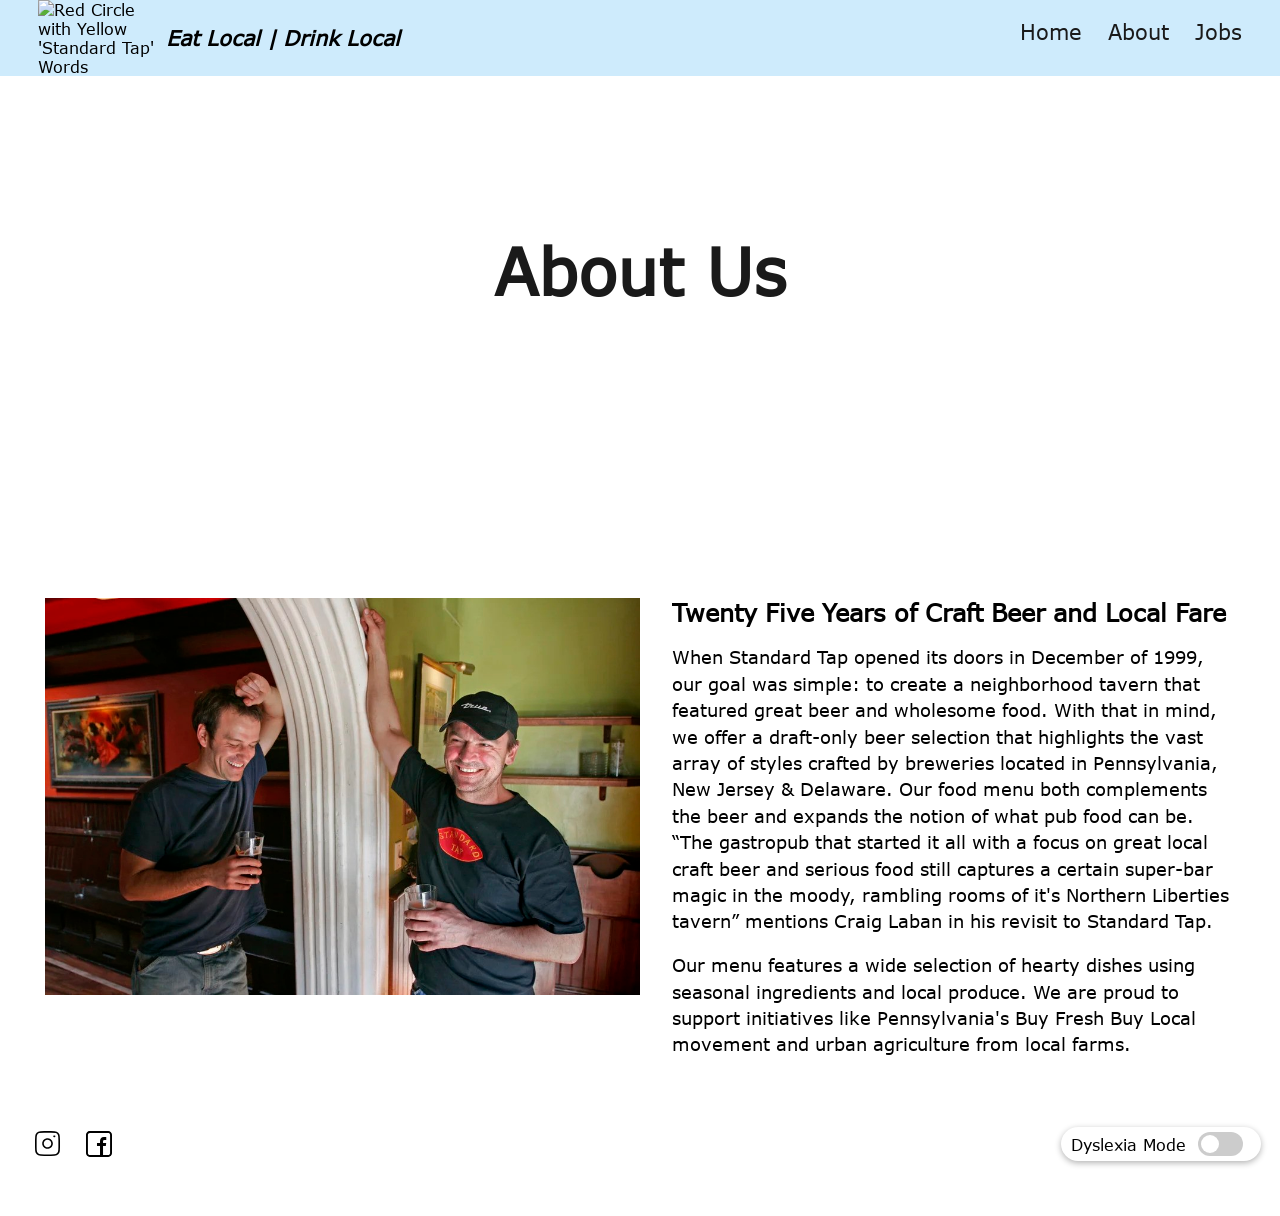
==== commit 5d9f17f7: "spacing is hell" ====
--- a/about.html
+++ b/about.html
@@ -6,32 +6,33 @@
     <title>About | Standard Tap Philadelphia</title>
     <meta name="description" content="The home of local beer in Philadelphia. 21 drafts and 2 hand pumps complement a changing, locally sourced chalkboard menu." />
     <link rel="stylesheet" href="styles.css">
+    <link rel="icon" type="image/png" href="/assets/fav-icon.png">
 </head>
 <body class="about">
     <header aria-label="Header">
-        <a href="#main" class="skip-link">Skip to main content</a>
+    <a href="#main" class="skip-link">Skip to main content</a>
 
-        <div class="site-branding">
-            <img src="https://images.squarespace-cdn.com/content/v1/5dd43005931aab7d2c9b4cdf/1574188395319-GMSWC31FBBBBGD2QSYED/standardtaplogo.png"
-                alt="Red Circle with Yellow 'Standard Tap' Words" />
-            <h1>Eat Local | Drink Local</h1>
-        </div>
-        
+    <div class="site-branding">
+        <img src="https://images.squarespace-cdn.com/content/v1/5dd43005931aab7d2c9b4cdf/1574188395319-GMSWC31FBBBBGD2QSYED/standardtaplogo.png"
+            alt="Red Circle with Yellow 'Standard Tap' Words" />
+      <h1>Eat Local | Drink Local</h1>
+    </div>
     
-        <button class="hamburger" aria-label="Toggle Navigation Menu" aria-expanded="false">
-        <span></span>
-        <span></span>
-        <span></span>
-        </button>
+  
+    <button class="hamburger" aria-label="Toggle Navigation Menu" aria-expanded="false">
+      <span></span>
+      <span></span>
+      <span></span>
+    </button>
 
-        <nav class="header-menu closed" aria-label="Primary Menu">
-        <ul aria-label="Navigation">
-            <li aria-label="Home"><a href="index.html">Home</a></li>
-            <li aria-label="About Us"><a href="about.html">About</a></li>
-            <li aria-label="Jobs"><a href="jobs.html">Jobs</a></li>
-        </ul>
-        </nav> 
-    </header>
+    <nav class="header-menu closed" aria-label="Primary Menu">
+      <ul aria-label="Navigation">
+        <li aria-label="Home"><a href="index.html">Home</a></li>
+        <li aria-label="About Us"><a href="about.html">About</a></li>
+        <li aria-label="Jobs"><a href="jobs.html">Jobs</a></li>
+      </ul>
+    </nav> 
+  </header>
     <main id="main" style="position:relative;" tabindex="-1">
         <section class="hero" aria-label="Standard Tap restaurant exterior in Northern Liberties Philadelphia" role="banner">
             <h2>About Us</h2>
--- a/styles.css
+++ b/styles.css
@@ -28,6 +28,12 @@
     font-family: 'Verdana';
     src: url(./assets/Verdana.ttf);
 }
+*,
+*::before,
+*::after {
+  box-sizing: border-box;
+}
+
 
 html,
 body {
@@ -56,7 +62,9 @@
   z-index: 2;
 }
 
-
+.index{
+  overflow-x: hidden;
+}
 header{
   display: flex;
   position: relative;
@@ -137,10 +145,29 @@
 /*general styles*/
 
 p{
-    font-size: clamp(1rem, 1.2vw, 1.5rem);
+    font-size: clamp(1rem, 1.1rem, 1.5rem);
     line-height: 1.5;
     max-width: 65ch;
     text-align: start;
+}
+header {
+  width: 100%;
+}
+
+nav ul {
+  display: flex;
+  list-style: none;
+  flex-direction: row;
+  width: 100%;
+  flex-wrap: wrap;
+    margin: 0, auto;
+  padding: 0;
+  gap: 2vw;
+}
+
+nav a {
+  font-size: clamp(1rem, 1.3rem, 1.5rem);
+  text-decoration: none;
 }
 
 .primary-actions {
@@ -166,28 +193,11 @@
 a{
     text-decoration: none;
     color: var(--text-color);
-    font-size: 1rem;
     line-height: 1.5;
 }
 
-ul{
-    list-style: none;
-    display: flex;
-    flex-direction: row;
-    width: 100%;
-    flex-wrap: wrap;
-     margin: 0, auto;
-    padding: 0;
-    gap: 2.5vw;
-}
-
-li{
-    font-size: clamp(1rem, 2.5vw, 1.5rem);
-    line-height: 1.5;
-}
-
 h1{
-   font-size: clamp(1.05rem, 1.8vw, 1.5rem);
+   font-size: clamp(1.05rem, 1.3rem, 1.5rem);
     font-weight: 600;
     line-height: 1.5;
     font-style: italic;
@@ -216,6 +226,7 @@
 #main{
     margin-top: 1vw;
     padding: 1vw;
+    width: 100%;
 }
 
 .skip-link {
@@ -405,6 +416,7 @@
   flex-direction: row;
   justify-content: space-between;
   margin: 0; 
+  margin-bottom:  1rem;
   height: fit-content;
   padding: 1.5vw;
   z-index: 2;
@@ -444,6 +456,9 @@
   padding: 0;
   margin: 0;
   width: 100%;
+}
+body.jobs{
+  overflow-x: hidden;
 }
 
 
@@ -650,7 +665,7 @@
   top: 0;
   left: 0;
   width: 100%;
-  height: 100vh;
+  height: 60vh;
   margin: 0;
   padding: 0;
   background-image: url("https://images.squarespace-cdn.com/content/v1/5dd43005931aab7d2c9b4cdf/1592505151560-CEYVJVN3I89QY1W0RVCQ/homepage%2Bbackground.jpg");
@@ -685,7 +700,7 @@
 
 /* This pushes the abt-flex content below the hero */
 body.about .abt-flex {
-  margin-top: 100vh;
+  margin-top: 65vh;
 }
 
 .abt-flex {
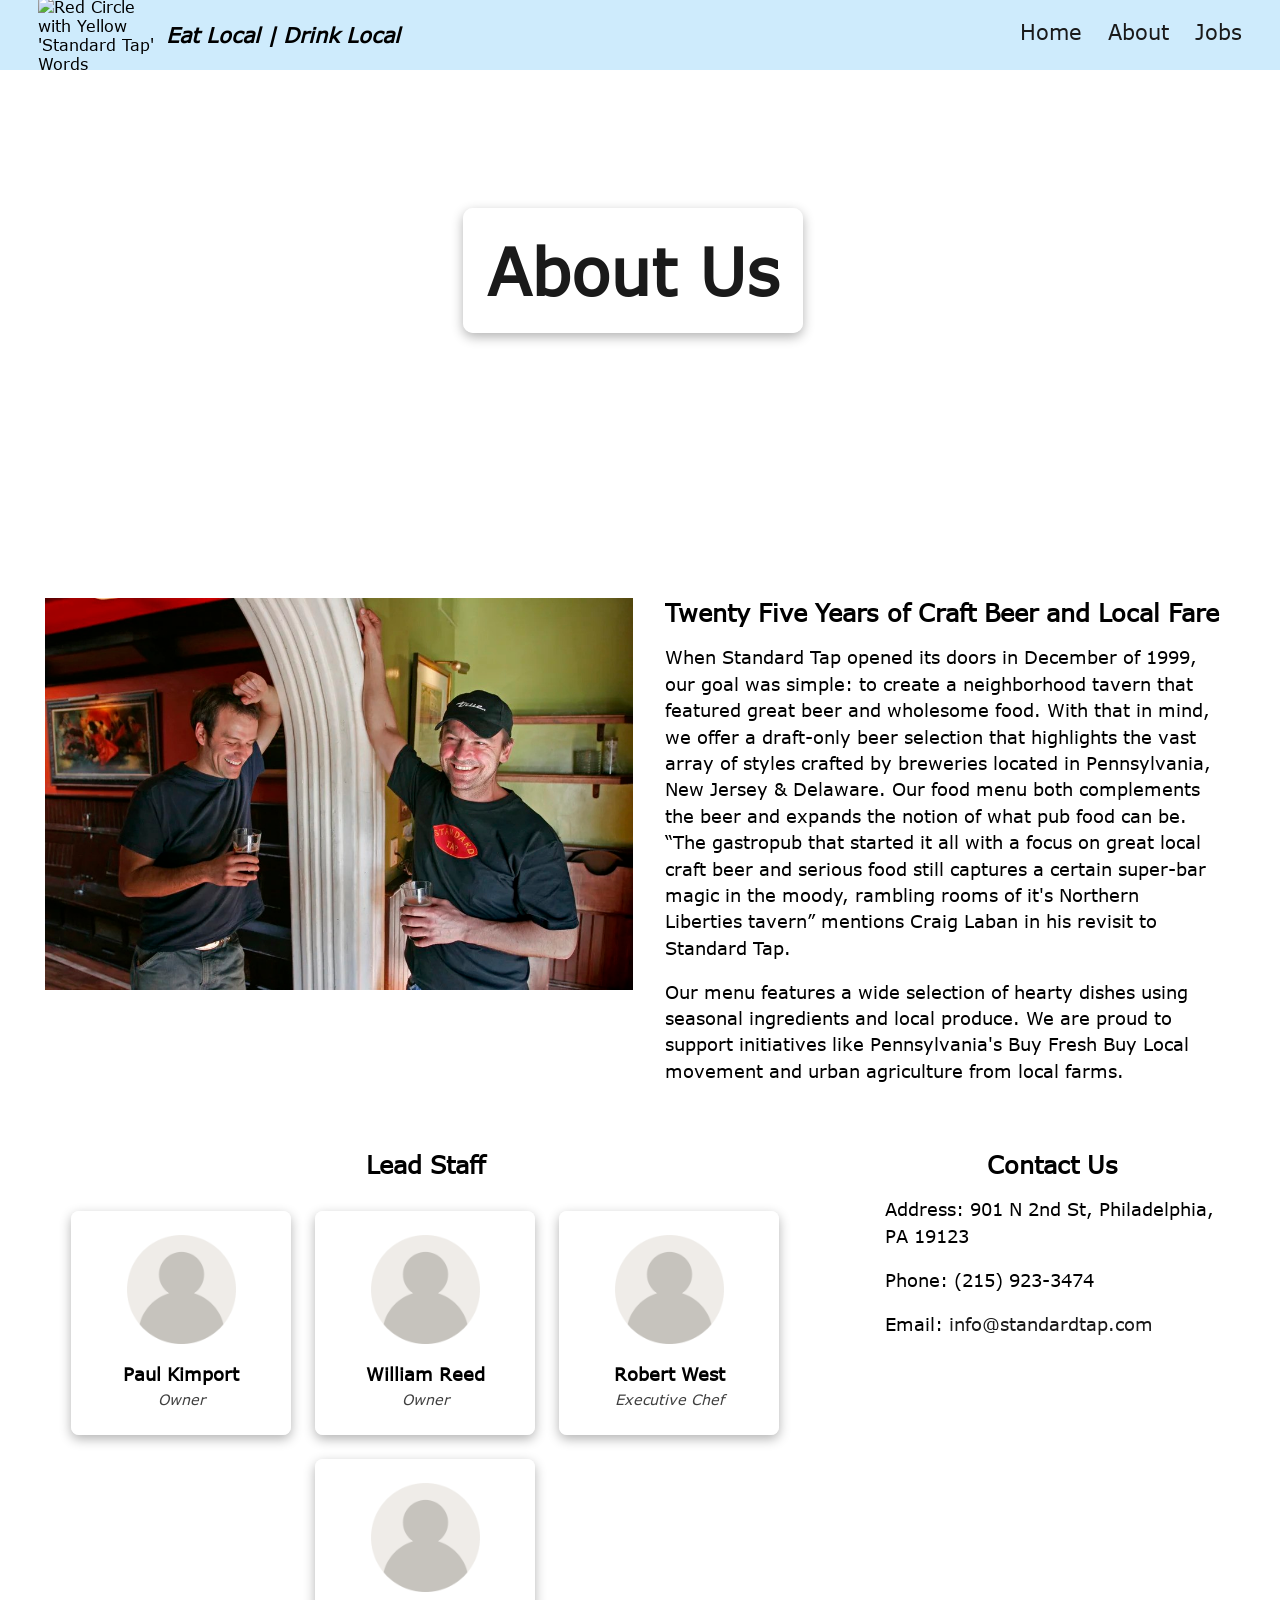
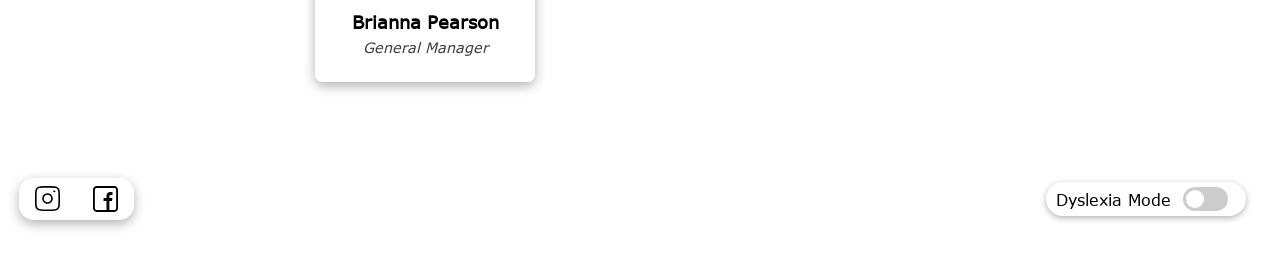
==== commit 626d9318: "spacing fixes + added to the about page" ====
--- a/about.html
+++ b/about.html
@@ -44,6 +44,47 @@
                 <p>When Standard Tap opened its doors in December of 1999, our goal was simple: to create a neighborhood tavern that featured great beer and wholesome food. With that in mind, we offer a draft-only beer selection that highlights the vast array of styles crafted by breweries located in Pennsylvania, New Jersey & Delaware. Our food menu both complements the beer and expands the notion of what pub food can be. “The gastropub that started it all with a focus on great local craft beer and serious food still captures a certain super-bar magic in the moody, rambling rooms of it's Northern Liberties tavern” mentions Craig Laban in his revisit to Standard Tap.</p>
                 <p>Our menu features a wide selection of hearty dishes using seasonal ingredients and local produce. We are proud to support initiatives like Pennsylvania's Buy Fresh Buy Local movement and urban agriculture from local farms. </p>
             </article>
+        </section>
+        <section class="flex-row" aria-label="Staff and Contact Information">
+        <section class="staff" aria-label="Lead Staff">
+                <h2>Lead Staff</h2>
+                <ul class="staff-grid" role="list">
+                    <li class="staff-card" aria-label="Lead Staff Member">
+                    <section class="staff-info" aria-label="Role and Name">
+                        <img src="./assets/user_icon.png" aria-label="Icon of a person" alt="Icon of a profile in a grey circle">
+                        <h3>Paul Kimport</h3>
+                        <p>Owner</p>
+                    </section>
+                    </li>
+                    <li class="staff-card" aria-label="Lead Staff Member">
+                    <section class="staff-info" aria-label="Role and Name">
+                        <img src="./assets/user_icon.png" aria-label="Icon of a person" alt="Icon of a profile in a grey circle">
+                        <h3>William Reed</h3>
+                        <p>Owner</p>
+                    </section>
+                    </li>
+                    <li class="staff-card" aria-label="Lead Staff Member">
+                    <section class="staff-info" aria-label="Role and Name">
+                        <img src="./assets/user_icon.png" aria-label="Icon of a person" alt="Icon of a profile in a grey circle">
+                        <h3>Robert West</h3>
+                        <p>Executive Chef</p>
+                    </section>
+                    </li>
+                    <li class="staff-card" aria-label="Lead Staff Member">
+                    <section class="staff-info" aria-label="Role and Name">
+                        <img src="./assets/user_icon.png" aria-label="Icon of a person" alt="Icon of a profile in a grey circle">
+                        <h3>Brianna Pearson</h3>
+                        <p>General Manager</p>
+                    </section>
+                    </li>
+                </ul>
+        </section>
+        <section class="contact" aria-label="Contact Information">
+            <h2>Contact Us</h2>
+            <p>Address: 901 N 2nd St, Philadelphia, PA 19123</p>
+            <p>Phone: (215) 923-3474</p>
+            <p>Email:  <a href="mailto:info@standardtap.com">info@standardtap.com</a></p>
+        </section>
         </section>
     </main>
 <footer>
--- a/styles.css
+++ b/styles.css
@@ -34,7 +34,9 @@
   box-sizing: border-box;
 }
 
-
+html {
+  scrollbar-gutter: stable;
+}
 html,
 body {
   min-height: 100%;
@@ -50,10 +52,10 @@
 
   font-family: "Verdana", sans-serif;
 }
-body{
+body.index, body.jobs{
   background-image: url("https://images.squarespace-cdn.com/content/v1/5dd43005931aab7d2c9b4cdf/1592505151560-CEYVJVN3I89QY1W0RVCQ/homepage%2Bbackground.jpg");
   background-size: cover;
-  background-position: center;
+  background-position: top;
   background-repeat: no-repeat;
 }
 
@@ -73,11 +75,14 @@
   padding: 0px 3vw;
   margin: 0;  
   background-color: var(--blue-background);
-    position: fixed;
+  position: fixed;
   top: 0;
   left: 0;
   right: 0;
+  bottom: 0;
   z-index: 10;
+  width: 100%;
+  height: 70px;
 }
 .main{
   flex: 1;
@@ -95,7 +100,12 @@
   align-items: end;
 }
 
-
+.flex-row{
+  display: flex;
+  flex-direction: row;
+  align-items: start;
+  gap: 1rem;
+}
 /*BODY AND PHOTO STYLING*/
 body::after {
   content: "";
@@ -150,10 +160,6 @@
     max-width: 65ch;
     text-align: start;
 }
-header {
-  width: 100%;
-}
-
 nav ul {
   display: flex;
   list-style: none;
@@ -236,6 +242,8 @@
   z-index: 100;
   background-color: var(--bg-color);
   padding: 10px 15px;
+  font-size: 1rem;
+  color: var(--text-color);
 }
 
 :focus-visible {
@@ -307,6 +315,26 @@
   outline: 3px solid var(--focus);
   outline-offset: 3px;
 }
+.skip-link-two {
+  position: absolute;
+  left: 20%;
+  transform: translateX(-50%);
+  top: -9999px; /* hides it off-screen */
+  background: var(--bg-color);
+  color: var(--text-color);
+  padding: 0.5rem 1rem;
+  z-index: 100;
+  white-space: nowrap;
+  font-size: 1rem;
+}
+
+.skip-link-two:focus {
+  position: fixed;   /* use fixed so it's relative to the viewport, not the page */
+  bottom: 1.5rem;
+  top: auto;
+  left: 20%;
+  transform: translateX(-50%);
+}
 
 /*Dyslexia Mode*/
 .dyslexia-toggle {
@@ -357,7 +385,7 @@
 .dyslexia-mode ::placeholder {
   font-family: "OpenDyslexic", Verdana, sans-serif;
 }
-.skip-link:focus { top: 0; }
+.skip-link:focus { top: 10px; left: 10px; }
 
 .main-box {
   background-color: var(--readable-box-color); /* semi-transparent white for readability */
@@ -426,12 +454,13 @@
 footer .primary-menu {
   display: flex;
   flex-direction: row;
-  gap: 2vw;
+  gap: 2rem;
   background-color: var(--readable-box-color);
   width: fit-content; 
   padding: 0.5rem 1rem;
   border-radius: 15px;
   align-items: center;
+  box-shadow: 0 4px 12px var(--box-shadow);
 }
 
 footer .primary-menu li {
@@ -443,6 +472,8 @@
   display: flex;
   align-items: center;
   line-height: 0;
+  justify-self: center;
+  gap: 0.5rem;
 }
 
 footer .primary-menu li.social a {
@@ -451,15 +482,6 @@
   justify-content: center;
 }
 /*JOBS PAGE AND FORM STYLING*/
-
-body.jobs main {
-  padding: 0;
-  margin: 0;
-  width: 100%;
-}
-body.jobs{
-  overflow-x: hidden;
-}
 
 
 .sr-only {
@@ -693,6 +715,7 @@
   color: var(--text-color);
   font-size: clamp(2rem, 5vw, 4rem);
   background-color: var(--readable-box-color);
+  box-shadow: 0 4px 12px var(--box-shadow);
   padding: 1.5rem;
   border-radius: 10px;
   margin: 0;
@@ -721,7 +744,63 @@
 body.about .abt-content h2 {
   text-align: left;
 }
-
+.staff {
+  padding: 3rem 2rem;
+  text-align: center;
+}
+
+.staff h2 {
+  margin-bottom: 2rem;
+}
+
+.staff-grid {
+  display: flex;
+  flex-wrap: wrap;
+  justify-content: center;
+  gap: 1.5rem;
+  list-style: none;
+  padding: 0;
+  margin: 0;
+}
+
+.staff-card {
+  background: var(--readable-box-color);
+  border-radius: 8px;
+  padding: 1.5rem 2rem;
+  min-width: 180px;
+  flex: 1 1 180px;
+  max-width: 220px;
+  align-content: center;
+  text-align: center;
+  justify-content: center;
+  box-shadow: 0 4px 12px var(--box-shadow);
+}
+
+.staff-card h3 {
+  margin: 0 0 0.25rem;
+  font-size: 1.1rem;
+  text-align: center;
+}
+
+.staff-card p {
+  margin: 0;
+  font-size: 0.9rem;
+  opacity: 0.75;
+  text-align: center;
+font-style: italic;
+}
+
+.staff-card img{
+  width: 70%;
+  height: auto;
+  margin-bottom: 1rem;
+}
+
+.contact{
+  padding: 3rem 2rem;
+  text-align: center;
+  align-items: start;
+}
 /* Optional: responsive adjustments */
 @media (max-width: 768px) {
   .main-box {
